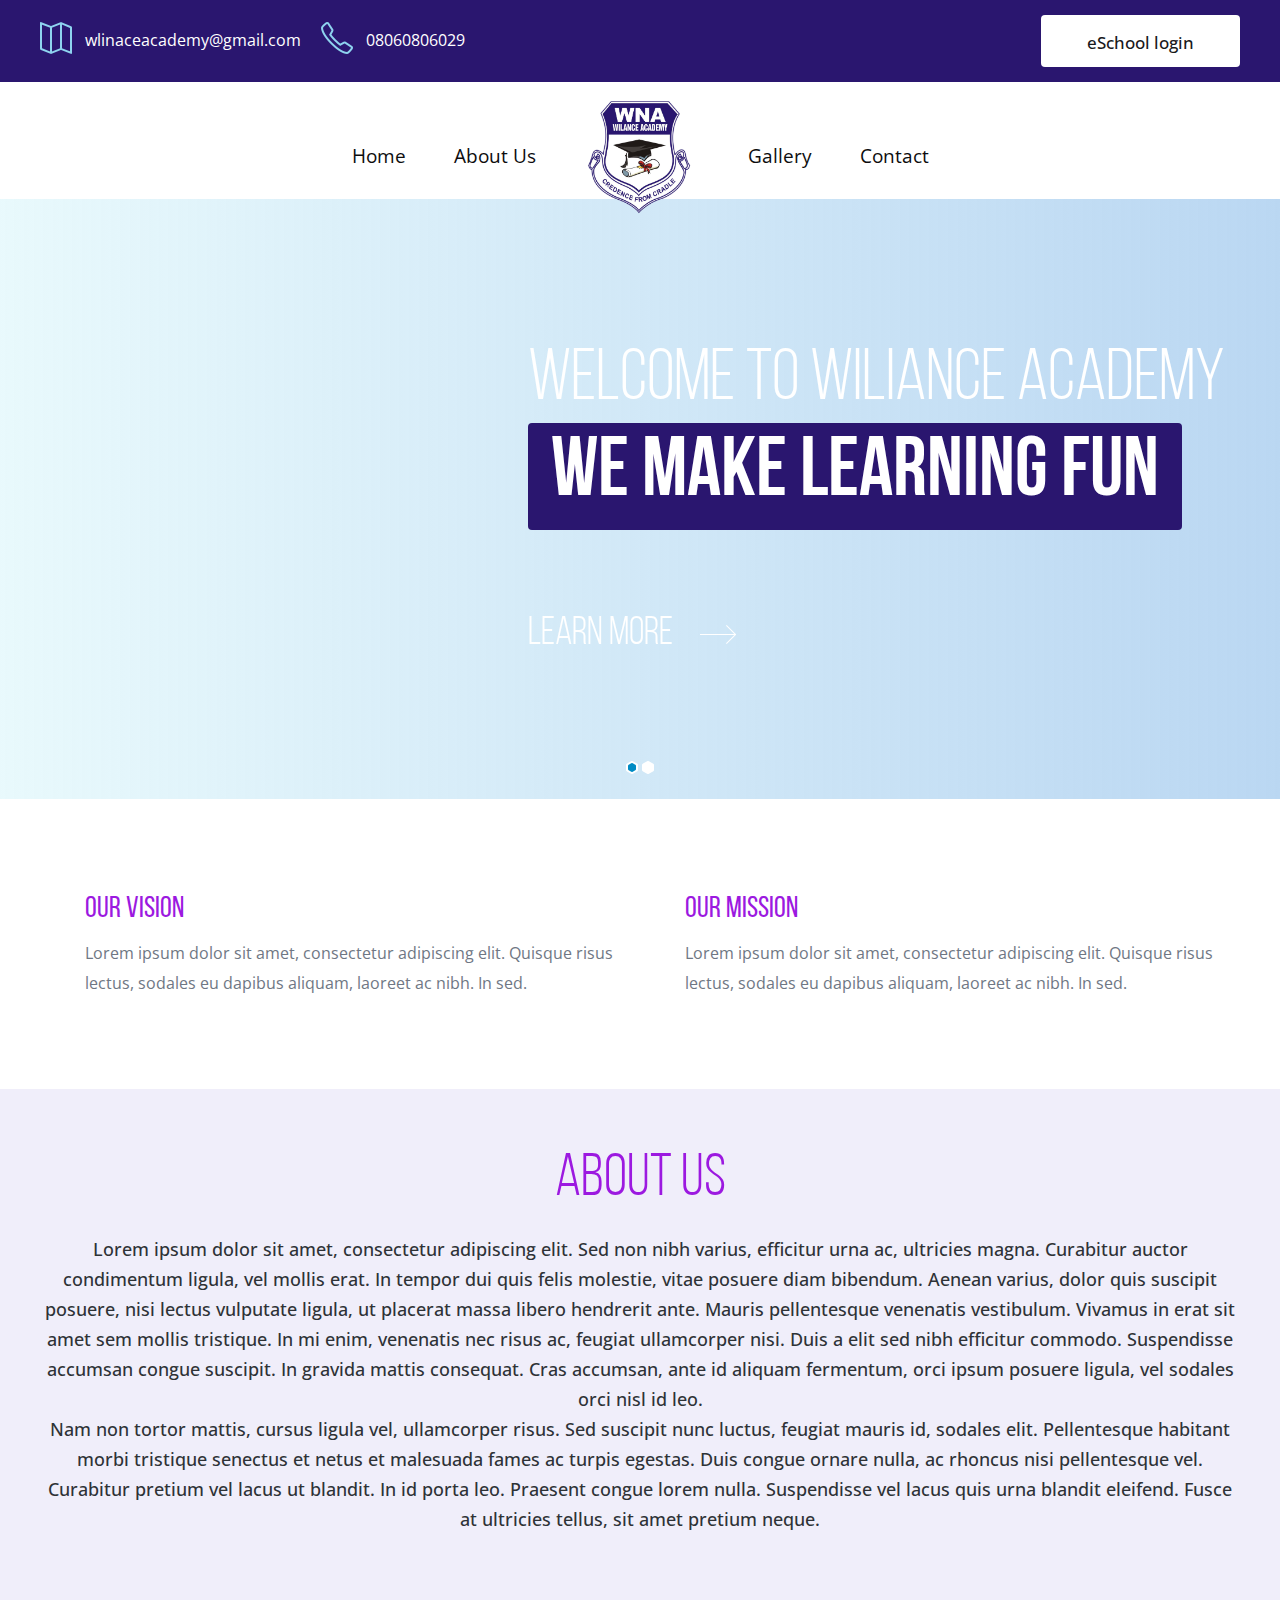
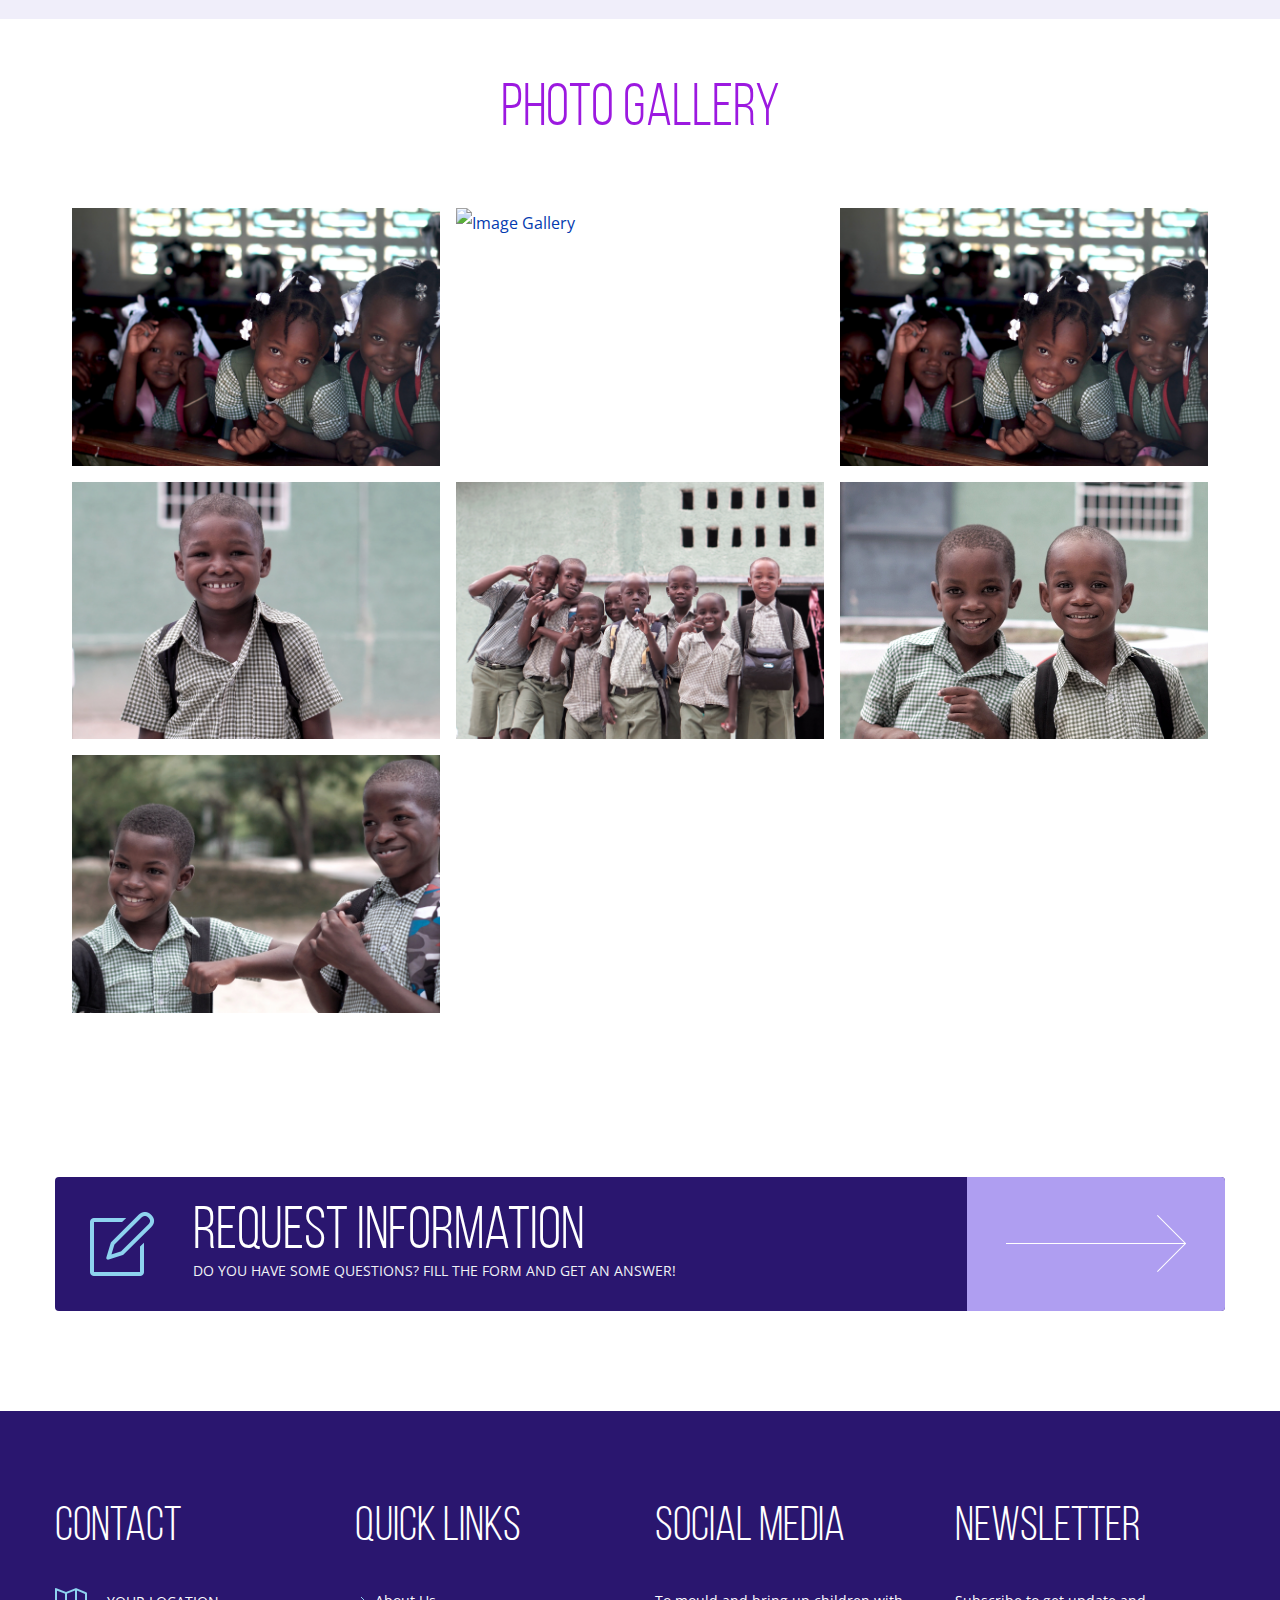
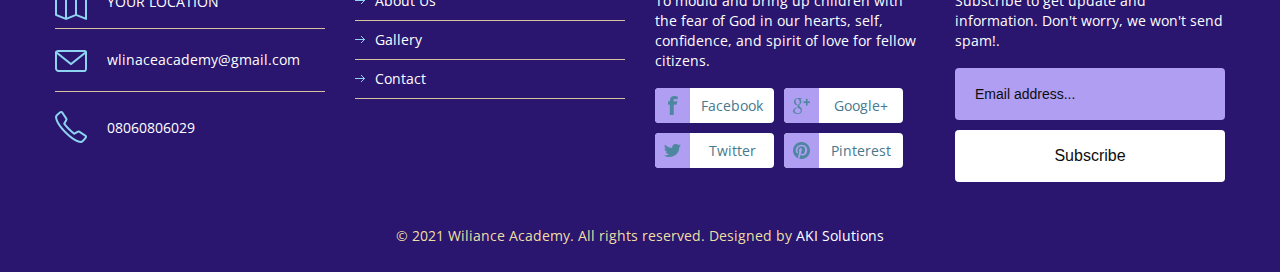
==== index.html @ 8c3a822e "first commit" ====
<!DOCTYPE html>
<!--[if IE 8]> <html class="ie8 oldie" lang="en"> <![endif]-->
<!--[if gt IE 8]><!-->
<html lang="en">
<!--<![endif]-->

<head>
	<meta charset="utf-8">
	<title>WILIANCE ACADEMY- Home</title>
	<meta name="viewport"
		content="width=device-width, initial-scale=1, maximum-scale=1, minimum-scale=1, user-scalable=no">
	<link rel="stylesheet" media="all" href="css/style.css">
	<link rel="shortcut icon" href="./favicon_io/favicon.ico" type="image/x-icon" />
	<link rel="apple-touch-icon" href="./favicon_io/apple-touch-icon.png" />
	<link rel="apple-touch-icon" sizes="57x57" href="./favicon_io/apple-touch-icon-57x57.png" />
	<link rel="apple-touch-icon" sizes="72x72" href="./favicon_io/apple-touch-icon-72x72.png" />
	<link rel="apple-touch-icon" sizes="76x76" href="./favicon_io/apple-touch-icon-76x76.png" />
	<link rel="apple-touch-icon" sizes="114x114" href="./favicon_io/apple-touch-icon-114x114.png" />
	<link rel="apple-touch-icon" sizes="120x120" href="./favicon_io/apple-touch-icon-120x120.png" />
	<link rel="apple-touch-icon" sizes="144x144" href="./favicon_io/apple-touch-icon-144x144.png" />
	<link rel="apple-touch-icon" sizes="152x152" href="./favicon_io/apple-touch-icon-152x152.png" />
	<link rel="apple-touch-icon" sizes="180x180" href="./favicon_io/apple-touch-icon-180x180.png" />
	<link rel="stylesheet" href="https://cdnjs.cloudflare.com/ajax/libs/lightbox2/2.8.2/css/lightbox.min.css">
</head>

<body>
	<main class="header-box">
		<div class="container row-box">
			<div class="row">
				<ul>
					<li class="mail"><a href="mailto:wlinaceacademy@gmail.com">wlinaceacademy@gmail.com</a></li>
					<li class="phone last"><a href="#">08060806029</a></li>
				</ul>
			</div>
			<div class="row">
				<ul>
					<li class="btn"><a href="https://www.eschool-ng.com/login.php">eSchool login</a></li>
				</ul>
			</div>
		</div>
	</main>
	<header id="header">
		<div class="container">
			<a href="index.html" id="logo" title="Wiliance Academy"></a>
			<div class="menu-trigger"></div>
			<nav id="menu">
				<ul>
					<li><a href="index.html">Home</a></li>
					<li><a href="#about">About Us</a></li>
				</ul>
				<ul>
					<li><a href="#gallery">Gallery</a></li>
					<li><a href="#fancy" class="get-contact">Contact</a></li>
				</ul>
			</nav>
			<!-- / navigation -->
		</div>
		<!-- / container -->

	</header>
	<!-- / header -->

	<div class="slider">

		<ul class="bxslider">
			<li>
              <div class="overlay"></div>
				<div class="container">
					<div class="info">
						<h2>Welcome to Wiliance Academy <br/><span>We make learning fun</span></h2>
						<a href="#about">Learn More</a>
					</div>
				</div>
				<!-- / content -->
			</li>
			<li>
				<div class="overlay"></div>
				<div class="container">
					<div class="info">
						<h2>Wiliance Academy <br><span>We make learning fun</span></h2>
						<a href="#about">Learn More</a>
					</div>
				</div>
				<!-- / content -->
			</li>
		</ul>
		<div class="bg-bottom"></div>
	</div>

	<section class="posts">
		<div class="container">
			<article>
				<div class="pic"><img width="121" src="images/2.png" alt=""></div>
				<div class="info">
					<h3>OUR VISION</h3>
					<p>
						Lorem ipsum dolor sit amet, consectetur adipiscing elit. 
						Quisque risus lectus, sodales eu dapibus aliquam, laoreet ac nibh. In sed.
					</p>
			</article>
			<article>
				<div class="pic"><img width="121" src="images/3.png" alt=""></div>
				<div class="info">
					<h3>OUR MISSION</h3>
					<p>
						Lorem ipsum dolor sit amet, consectetur adipiscing elit. Quisque risus lectus, 
						sodales eu dapibus aliquam, laoreet ac nibh. In sed.
					</p>
				</div>
			</article>
		</div>
		<!-- / container -->
	</section>

	<section class="news" id="about">
		<div class="container">
			<h2 style="color: #9C19E0">About Us</h2>
			<div class="about-text">
				<p>
					Lorem ipsum dolor sit amet, consectetur adipiscing elit. Sed non nibh varius, 
					efficitur urna ac, ultricies magna. Curabitur auctor condimentum ligula, vel mollis erat. 
					In tempor dui quis felis molestie, vitae posuere diam bibendum. Aenean varius, dolor quis 
					suscipit posuere, nisi lectus vulputate ligula, ut placerat massa libero hendrerit ante. 
					Mauris pellentesque venenatis vestibulum. Vivamus in erat sit amet sem mollis tristique. 
					In mi enim, venenatis nec risus ac, feugiat ullamcorper nisi. Duis a elit sed nibh 
					efficitur commodo. Suspendisse accumsan congue suscipit. In gravida mattis consequat. 
					Cras accumsan, ante id aliquam fermentum, orci ipsum posuere ligula, vel sodales orci 
					nisl id leo.
				</p>

					<p> Nam non tortor mattis, cursus ligula vel, ullamcorper risus. Sed suscipit nunc luctus, 
						feugiat mauris id, sodales elit. Pellentesque habitant morbi tristique senectus et netus 
						et malesuada fames ac turpis egestas. Duis congue ornare nulla, ac rhoncus nisi 
						pellentesque vel. Curabitur pretium vel lacus ut blandit. In id porta leo. 
						Praesent congue lorem nulla. Suspendisse vel lacus quis urna blandit eleifend. 
						Fusce at ultricies tellus, sit amet pretium neque.
					</p>

			</div>
		</div>
		<!-- / container -->
	</section>

	<section class="events" id="gallery">
		<div class="container">
			<h2 style="color: #9C19E0">Photo Gallery</h2>
			<main class="mainbar">
				<main class="mainbar">
					<div class="containerbar">
						<div class="card">
							<div class="card-images">
								<a href="./images/1.jpg" data-lightbox="photos">
									<img src="./images/1.jpg" alt="Image Gallery">
								</a>
							</div>
						</div>
						<div class="card">
							<div class="card-images">
								<a href="./images/2.jpg" data-lightbox="photos">
									<img src="./images/2.jpg" alt="Image Gallery">
								</a>
							</div>
						</div>
						<div class="card">
							<div class="card-images">
								<a href="./images/3.jpg" data-lightbox="photos">
									<img src="./images/3.jpg" alt="Image Gallery">
								</a>
							</div>
						</div>
						<div class="card">
							<div class="card-images">
								<a href="./images/4.jpg" data-lightbox="photos">
									<img src="./images/4.jpg" alt="Image Gallery">
								</a>
							</div>
						</div>
						<div class="card">
							<div class="card-images">
								<a href="./images/5.jpg" data-lightbox="photos">
									<img src="./images/5.jpg" alt="Image Gallery">
								</a>
							</div>
						</div>
						<div class="card">
							<div class="card-images">
								<a href="./images/6.jpg" data-lightbox="photos">
									<img src="./images/6.jpg" alt="Image Gallery">
								</a>
							</div>
						</div>
						<div class="card">
							<div class="card-images">
								<a href="./images/7.jpg" data-lightbox="photos">
									<img src="./images/7.jpg" alt="Image Gallery">
								</a>
							</div>
						</div>
					</div>
				</main>
			</main>
		</div>
		<!-- / container -->
	</section>
	<div class="container">
		<a href="#fancy" class="info-request">
			<span class="holder">
				<span class="title">Request information</span>
				<span class="text">Do you have some questions? Fill the form and get an answer!</span>
			</span>
			<span class="arrow"></span>
		</a>
	</div>

	<footer id="footer">
		<div class="container">
			<section>
				<article class="col-1">
					<h3>Contact</h3>
					<ul>
						<li class="address"><a href="#"> 
							YOUR LOCATION</a></li>
						<li class="mail"><a href="mailto:wlinaceacademy@gmail.com">wlinaceacademy@gmail.com</a></li>
						<li class="phone last"><a href="#">
							08060806029
							</a></li>
					</ul>
				</article>
				<article class="col-2">
					<h3>Quick links</h3>
					<ul>
						<li><a href="#about">About Us</a></li>
						<li><a href="#gallery">Gallery</a></li>
						<li><a href="#fancy" class="get-contact">Contact</a></li>
					</ul>
				</article>
				<article class="col-3">
					<h3>Social media</h3>
					<p>To mould and bring up children with the fear of God 
						in our hearts, self, confidence, and spirit of love for fellow citizens.</p>
					<ul>
						<li class="facebook"><a href="#">Facebook</a></li>
						<li class="google-plus"><a href="#">Google+</a></li>
						<li class="twitter"><a href="#">Twitter</a></li>
						<li class="pinterest"><a href="#">Pinterest</a></li>
					</ul>
				</article>
				<article class="col-4">
					<h3>Newsletter</h3>
					<p>Subscribe to get update and information. Don't worry, we won't send spam!.</p>
					<form action="#">
						<input placeholder="Email address..." type="text">
						<button type="submit">Subscribe</button>
					</form>
					<ul>
						<li><a href="#"></a></li>
					</ul>
				</article>
			</section>
			<p class="copy">© 2021 Wiliance Academy. All rights reserved. Designed by <a href="http://akisolutions.com.ng"
					target="_blank">AKI Solutions</a></p>
		</div>
		<!-- / container -->
	</footer>
	<!-- / footer -->

	<div id="fancy" style="width: 500px;">
		<h2>Request information</h2>
		<div style="display: flex; justify-content: space-between;">
			<article style="padding-right: 4rem;">
				<span class="text">
					School Email
				</span>
				<ul>
					<li class="mail"><a href="mailto:wlinaceacademy@gmail.com">wlinaceacademy@gmail.com</a></li>
				</ul>
			</article>
			<article class="col-4">
				<span class="text">
					Admin Number
				</span>
				<ul>
					<li class="phone last"><a href="#">
						08060806029
						</a></li>
				</ul>
			</article>
		</div>
	</div>

	<script src="http://code.jquery.com/jquery-1.11.1.min.js"></script>
	<script>window.jQuery || document.write("<script src='js/jquery-1.11.1.min.js'>\x3C/script>")</script>
	<script src="js/plugins.js"></script>
	<script src="js/main.js"></script>
	<script src="https://cdnjs.cloudflare.com/ajax/libs/lightbox2/2.8.2/js/lightbox.min.js"></script>
</body>

</html>
---- css/style.css ----
@import url('https://fonts.googleapis.com/css2?family=Merriweather:wght@300;400;700;900&family=Open+Sans:ital,wght@0,300;0,400;0,500;0,600;0,700;0,800;1,600&family=Poppins:ital,wght@0,200;0,300;0,400;0,500;0,600;0,700;0,800;1,300&family=Spartan:wght@500;600;700;800;900&display=swap');

html, body, div, span, applet, object, iframe,
h1, h2, h3, h4, h5, h6, p, blockquote, pre,
a, abbr, acronym, address, big, cite, code,
del, dfn, em, img, ins, kbd, q, s, samp,
small, strike, strong, sub, sup, tt, var,
b, u, i, center,
dl, dt, dd, ol, ul, li,
fieldset, form, label, legend,
table, caption, tbody, tfoot, thead, tr, th, td,
article, aside, canvas, details, figcaption, figure, 
footer, header, hgroup, menu, nav, section, summary,
time, mark, audio, video {
	margin: 0;
	padding: 0;
	border: 0;
	font-size: 100%;
	font: inherit;
	vertical-align: baseline;
}

*, *:before, *:after {
	-moz-box-sizing: border-box;
	-webkit-box-sizing: border-box;
	box-sizing: border-box;
}

article, aside, details, figcaption, figure, 
footer, header, hgroup, menu, nav, section {
	display: block;
}

img {
	vertical-align: middle;
}

ol, ul {
	list-style: none;
}

blockquote, q {
	quotes: none;
}

blockquote:before, blockquote:after,
q:before, q:after {
	content: '';
	content: none;
}

table {
	border-collapse: collapse;
	border-spacing: 0;
}

a[href], label[for], select, 
input[type=checkbox], input[type=radio] {
	cursor: pointer;
}

button, input[type=button], input[type=image], 
input[type=reset], input[type=submit] {
	padding: 0;
	overflow: visible;
	cursor: pointer;
}

button::-moz-focus-inner, 
input[type=button]::-moz-focus-inner, 
input[type=image]::-moz-focus-inner, 
input[type=reset]::-moz-focus-inner, 
input[type=submit]::-moz-focus-inner {
	border: 0;
}

.hide {
	position: absolute !important;
	left: -9999em !important;
}

.clearfix:after {
	content: "";
	display: block;
	clear: both;
}

h1, h2, h3, h4, h5, h6 {
	font-weight: normal;
}

strong {
	font-weight: bold;
}

em {
	font-style: italic;
}

del {
	text-decoration: line-through;
}

th, td {
	vertical-align: top;
}

th {
	font-weight: normal;
	text-align: left;
}

address, cite, dfn {
	font-style: normal;
}

abbr, acronym {
	border-bottom: 1px dotted #999;
	cursor: help;
}

sub, 
sup {
	position: relative;
	font-size: 75%;
	line-height: 0;
}

sup {
	top: -0.5em;
}

sub {
	bottom: -0.25em;
}

textarea {
	 overflow: auto;
}


/* Normalized Styles
------------------------------------------------------------------------------*/

body {
	font: 16px/30px 'Open Sans', Arial, Helvetica, sans-serif;
	color: #6f7784;
	background: #fff;
}

input, textarea, select, button {
	outline: none;
	font-family: Arial, Helvetica, sans-serif;
}

a, a:visited, a:focus, a:active {
	text-decoration: none;
	color: #033aaf;
}

a:hover {
	text-decoration: underline;
}


/* Container
------------------------------------------------------------------------------*/

.container {
	position: relative;
	width: 1200px;
	margin: 0 auto;
}

/* Header
------------------------------------------------------------------------------*/

#header {
	padding: 8px 0 20px 0;
	z-index: 99;
	position: relative;
}

#logo {
	width: 121px;
	height: 134px;
	display: block;
	cursor: pointer;
	margin: 0 auto -82px;
	text-indent: -9999em;
	border-radius: 50%;
	/* background-position: center; */
	background: url(../images/logo.png) no-repeat;
	background-size: contain;
	position: relative;
	z-index: 3;
}


/* Navigation
------------------------------------------------------------------------------*/

#menu {
	text-align: center;
}

#menu ul {
	padding: 0 80px;
	display: inline-block;
}

#menu li {
	float: left;
	padding: 0 24px;
}

#menu a {
	font-size: 19px;
	line-height: 28px;
	color: #0d0d0e;
	display: block;
}

#menu a:hover,
#menu .current a {
	color: #2A166F;
	text-decoration: none;
}

.about-text {
	text-align: center;
    color: rgb(46, 50, 54);
	font-size: large;
	font-weight: 500;
	padding: 20px 0px 15px 0px;
}
.about-text-1 {
   padding-bottom: 5rem;
    color: rgb(8, 8, 8);
}
/* main-content
------------------------------------------------------------------------------*/

.content {
	overflow: hidden;
	padding-bottom: 10px;
}

.main-content {
	float: left;
	width: 58.333%;
	padding: 0 15px;
}

.divider {
	background: #033aaf  url(../images/bg_white_arrow.png) no-repeat 50% 0;
	height: 80px;
	position: relative;
	margin-top: 3px;
	margin-bottom: 37px;
}

.divider:after {
	background: url(../images/bg_white.png) no-repeat 50% 0;
	height: 30px;
	position: absolute;
	content: "";
	left: 0;
	right: 0;
	bottom: 0;
}

.posts-con article {
	border-bottom: 1px solid #d8dbe1;
	padding-bottom: 40px;
	margin-bottom: 41px;
}

.slider-con {
	padding: 9px 0 77px 0;
	margin-right: -20px;
}

.slider-con .slide li {
	padding: 0 19px 19px 0;
	float: left;
}

.slider-con .slide li img{
	border-radius: 6px;
}

.slider-con .bx-pager {
	text-align: center;
	padding-top: 18px;
	padding-right: 20px;
}

.slider-con .bx-pager-item {
	display: inline-block;
	padding: 0 2px;
}

.slider-con .bx-pager-item a {
	width: 16px;
	text-indent: -999em;
	height: 17px;
	display: block;
	background: url(../images/bg_slider_nav_2.png) no-repeat;
}

.slider-con .bx-pager-item a.active,
.slider-con .bx-pager-item a:hover {
	background-position: -16px 0;
}

.slider-con .bx-controls-direction {
	display: none;
}

.posts-con article.last {
	border-bottom: none;
}

.posts-con .current-date {
	margin-top: 9px;
}

.posts-con h3 {
	font-weight: bold;
	font-size: 16px;
	line-height: 22px;
	padding-top: 4px;
	padding-bottom: 22px;
}

.posts-con .info {
	overflow: hidden;
}

.posts-con .info-line {
	font-size: 16px;
	line-height: 20px;
	padding-bottom: 20px;
}

.posts-con .info-line .time {
	padding: 0 20px 0 25px;
	background: url(../images/ico_time.png) no-repeat 0 3px;
	display: inline-block;
}

.posts-con .info-line .place {
	padding: 0 20px 0 25px;
	background: url(../images/ico_place.png) no-repeat 0 3px;
	display: inline-block;
}

h1.single{
	margin: 0 15px 0 15px;
}

/* sidebar
------------------------------------------------------------------------------*/

#sidebar {
	width: 33.3%;
	float: right;
	padding: 0 15px;
}

#sidebar h2 {
	text-align: left;
	padding-bottom: 27px;
}

#sidebar .widget {
	padding-bottom: 85px;
}

#sidebar .sidemenu {
	padding-top: 9px;
}

#sidebar .sidemenu a {
	border: 1px solid #d7dbe1;
	border-radius: 4px;
	display: block;
	margin-bottom: 8px;
	height: 45px;
	line-height: 43px;
	padding: 0 0 0 15px;
	font-family: 'BebasNeue';
	color: #7e8798;
	font-size: 24px;
	position: relative;
}

.mac #sidebar .sidemenu a {
	padding: 3px 0 0 15px;
}

#sidebar .sidemenu a:hover:after,
#sidebar .sidemenu .current a:after {
	position: absolute;
	content: "";
	left: -8px;
	top: 15px;
	width: 0;
	height: 0;
	border-style: solid;
	border-width: 7.5px 7px 7.5px 0;
	border-color: transparent #008cc4 transparent transparent;
}

#sidebar .sidemenu .current a,
#sidebar .sidemenu a:hover {
	border: 1px solid #033aaf;
	color: #fff;
	background: #033aaf;
	text-decoration: none;
}

#sidebar .sidemenu .current a .nr,
#sidebar .sidemenu a:hover .nr {
	background: #2c4167;
}

#sidebar .sidemenu a .nr {
	height: 27px;
	width: 47px;
	display: block;
	border-radius: 3px;
	float: right;
	background: #e7e8ec;
	line-height: 27px;
	font-size: 15px;
	margin: 8px;
	font-family: Arial, Helvetica, sans-serif;
	text-align: center;
}

.mac #sidebar .sidemenu a .nr {
	margin: 5px 8px 8px 8px;
}

#sidebar .calendar .head {
	overflow: hidden;
	height: 45px;
	line-height: 43px;
	border-radius: 4px;
	border: 1px solid #d8dbe1;
	text-align: center;
	font-size: 24px;
	font-family: 'BebasNeue';
	padding: 0 15px;
	margin-bottom: 7px;
}

#sidebar .calendar .head .next,
#sidebar .calendar .head .prev {
	background: url(../images/bg_arrow_nav.png) no-repeat;
	height: 17px;
	width: 26px;
	display: block;
	float: left;
	margin: 13px 0 -30px 0;
}

#sidebar .calendar .head .next {
	float: right;
	background-position: -26px 0;
}

.mac #sidebar .calendar .head h4{
	padding-top: 4px;
}

#sidebar .calendar .table {
	margin: 0 -3px;
}

#sidebar .calendar table {
	width: 100%;
}


#sidebar .calendar th {
	font-family: 'BebasNeue';
	font-size: 18px;
	line-height: 24px;
	color: #a8adb7;
	text-align: center;
	padding-bottom: 3px;
}

#sidebar .calendar td {
	font-family: 'BebasNeue';
	font-size: 24px;
	line-height: 46px;
	color: #7e8798;
	font-weight: bold;
	text-align: center;
}

#sidebar .calendar td.disable {
	color: #c5c9d1;
}

#sidebar .calendar td.archival>div {
	background: #e6e8ec;
	border-color: #e6e8ec;
	border: 1px solid #e6e8ec;
}

#sidebar .calendar td.upcoming>div {
	background: #033aaf;
	color: #fff;
	border: 1px solid #033aaf;
}

#sidebar .calendar td.upcoming>div.hover {
	background: #2c4167;
	border: 1px solid #2c4167;
}

#sidebar .calendar td>div {
	border-radius: 4px;
	border: 1px solid #d8dbe1;
	margin: 3px;
	display: block;
}

.mac #sidebar .calendar td>div {
	padding-top: 4px;
}

#sidebar .calendar .tooltip {
	position: relative;
	z-index: 2;
}

#sidebar .calendar .tooltip .holder {
	display: none;
	position: absolute;
	top: -72px;
	left: -382px;
	border-radius: 4px;
	background: #2b4167;
	text-align: left;
	font-size: 14px;
	line-height: 24px;
	color:#fff;
	font-family: Arial, Helvetica, sans-serif;
	width: 375px;
	padding: 14px 20px 13px 20px;
	font-weight: normal;
}

#sidebar .calendar .tooltip .holder:after {
	position: absolute;
	top: 91px;
	right: -4px;
	content: "";
	width: 0;
	height: 0;
	border-style: solid;
	border-width: 4px 0 4px 4px;
	border-color: transparent transparent transparent #2c4167;
}

#sidebar .calendar .tooltip h4 {
	font-weight: bold;
	padding-bottom: 10px;
}

#sidebar .calendar .tooltip .info-line {
	color: #899ec4;
	padding-bottom: 9px;
}

#sidebar .calendar .tooltip .time {
	padding: 0 29px 0 23px;
	background: url(../images/ico_time_2.png) no-repeat 0 3px;
	display: inline-block;
}

#sidebar .calendar .tooltip .place {
	padding: 0 20px 0 22px;
	background: url(../images/ico_place_2.png) no-repeat 0 3px;
	display: inline-block;
}

#sidebar .calendar .note {
	padding: 37px 0 0 0;
}

#sidebar .calendar .note p {
	position: relative;
	padding-left: 34px;
	padding-right: 44px;
	float: left;
}

#sidebar .calendar .note p:after {
	position: absolute;
	background: #033aaf;
	content: "";
	height: 22px;
	width: 22px;
	display: block;
	border: 4px solid #fff;
	box-shadow: 0 0 0 1px #d8dbe1;
	top: 5px;
	left: 1px;
	border-radius: 4px;
}

#sidebar .calendar .note .archival-note:after {
	background: #ced0d5;
}

#sidebar .list ul {
	margin-right: -25px;
}

#sidebar .list li {
	float: left;
	padding: 0 19px 19px 0;
}

#sidebar .list li img {
	border-radius: 6px;
}

#sidebar .list .btn {
	padding: 0 26px;
}

#sidebar .btn-holder {
	padding-top: 4px;
}

/* slider
------------------------------------------------------------------------------*/
.overlay {
	position: absolute; 
	bottom: 0;
	top: 0%;
	background: rgb(233, 210, 133);
	background: linear-gradient(to left, #94c1eba4, rgba(69, 207, 231, 0.123)); /* Black see-through */
	width: 100%;
	transition: .5s ease;
	opacity:2;
  }
.slider {
	height: 600px;
	position: relative;
	overflow: hidden;
	margin-bottom: 94px;
}

.slider .bxslider li {
	background: url(../images/2.jpg) no-repeat 50% 50%;
	background-size: cover;
	height: 600px;
	position: relative;
}

.slider .info {
	float: right;
	padding: 140px 15px 0 0;
	z-index: 777;
}

.slider .info h2 {
	color: #fff;
	font-family: 'BebasNeue';
	font-weight: 300;
	font-size: 72px;
	line-height: 84px;
	padding-bottom: 80px;
	text-align: left;
	z-index: 777;
}

.slider .info h2 span {
	color: #fff;
	font-family: 'BebasNeue';
	font-weight: 700;
	font-size: 84px;
	line-height: 101px;
	border-radius: 4px;
	background:#2A166F;
	padding: 1px 23px 5px 23px;
	display: inline-block;
}

.mac .slider .info h2 span {
	line-height: 81px;
	padding-top: 20px;
}

.slider .info a {
	color: #fff;
	font-family: 'BebasNeue';
	font-size: 40px;
	line-height: 48px;
	font-weight: 300;
	padding-right: 63px;
	background: url(../images/bg_arrow.png) no-repeat 100% 50%;
}

.slider:after {
	position: absolute;
	background: url(../images/bg_white_arrow.png) no-repeat;
	height: 30px;
	width: 117px;
	top: 0;
	left: 50%;
	margin: 0 0 0 -80px;
	content: "";
}

.slider .bg-bottom {
	position: absolute;
	background: url(../images/bg_white.png) no-repeat;
	height: 30px;
	width: 1920px;
	bottom: 0;
	left: 50%;
	margin: 0 0 0 -960px;
	content: "";
}

.slider .bx-controls-direction {
	display: none;
}

.slider .bx-pager {
	position: absolute;
	bottom: 8px;
	left: 0;
	right: 0;
	text-align: center;
	z-index: 999;
}

.slider .bx-pager-item {
	display: inline-block;
	padding: 0 2px;
}

.slider .bx-pager-item a {
	display: block;
	background: url(../images/bg_slider_nav.png) no-repeat;
	height: 13px;
	width: 12px;
	text-indent: -999em;
}

.slider .bx-pager-item a.active,
.slider .bx-pager-item a:hover {
	background-position: -12px 0;
}

/* posts
------------------------------------------------------------------------------*/

.posts {
	overflow: hidden;
	padding-bottom: 91px;
}

.posts article {
	width: 50%;
	float: left;
	padding: 0 15px;
}

.posts .pic {
	float: left;
	margin-right: 30px;
	margin-top: 6px;
}

.posts .info {
	overflow: hidden;
	padding-right: 10px;
}

.posts .info h3 {
	overflow: hidden;
	color: #9C19E0;
	font-family: 'BebasNeue';
	font-size: 30px;
	line-height: 34px;
	padding-bottom: 11px;
}

/* news
------------------------------------------------------------------------------*/

.news {
	overflow: hidden;
	background: #d1c9ee52;
	padding: 57px 0 70px 0;
}
.header-box {
	overflow: hidden;
	background: #2A166F;
	padding: 15px 0 15px 0;	
	color: #fff;
}
.header-box .row-box {
	display: flex;
	flex-wrap: wrap;
	justify-content: space-between;
}
.header-box ul {
	display: flex;
    flex-wrap: wrap;
    justify-content: center;
}
.header-box ul li a {
	padding-left: 45px;
	padding-right: 20px;
	display: block;
	color: #fff;
	position: relative;
	text-decoration: none;
}
.header-box .mail,
.header-box .phone {
	padding-top: 10px;
}
.header-box ul .mail a:after {
	background:  url(../images/ico_contacts.png) no-repeat;
	width: 32px;
	height: 32px;
	position: absolute;
	top: -3px;
	left: 0;
	content: "";
}
.header-box ul .phone a:after {
	background: url(../images/ico_contacts.png) no-repeat 0 -54px;
	width: 32px;
	height: 32px;
	position: absolute;
	top: -3px;
	left: 0;
	content: "";
}
.header-box .btn a {
	color: #19191b;
	font-weight: 500;
	font-size: 17px;
	padding: 5px 25px;
}
.header-box .btn a:hover {
	color: #033aaf;
}
.header-box .btn {
	background: #fff;
    height: 52px;
    width: 100%;
    border: none;
    font-size: 16px;
}

h1,
h2 {
	color: #033aaf ;
	font-size: 60px;
	font-family: 'BebasNeue';
	line-height: 68px;
	font-weight: 300;
	text-align: center;
}

h1 {
	text-align: left;
	padding-bottom: 18px;
}

.news h2 {
	color: #fff;
}

.news article {
	width: 50%;
	float: left;
	padding: 0 15px;
}

.news .pic {
	float: left;
	margin-right: 25px;
	margin-top: 4px;
}

.news .pic img {
	border-radius: 5px;
}

.news .info {
	overflow: hidden;
	color: #fff;
	font-size: 14px;
	line-height: 20px;
}

.news .info h4 {
	color: #8ed3ef;
	font-size: 14px;
	line-height: 20px;
	font-weight: bold;
}

.news .info .date {
	color: #899ec4;
	font-size: 12px;
	line-height: 20px;
	padding-bottom: 10px;
}

.news .info p {
	padding-bottom: 11px;
}

.news .more {
	padding-right: 23px;
	background: url(../images/bg_arrow_blue.png) no-repeat 100% 50%;
	color: #8ed3ef;
}

.more {
	padding-right: 23px;
	background: url(../images/bg_arrow_blue_dark.png) no-repeat 100% 50%;
	color: #033aaf;
}

.btn-holder {
	text-align: center;
	clear: both;
}

a.btn,
.btn {
	color: #40454e;
	border-radius: 4px;
	background: #fff;
	font-size: 16px;
	height: 46px;
	line-height: 46px;
	display: inline-block;
	padding: 0 21px;
	border: none;
}

a.btn.blue,
.btn.blue {
	background: #1e1a6cb7;
	color: #fff;
}

/* events
------------------------------------------------------------------------------*/

.events {
	padding: 57px 0 100px 0;
}

.events article {
	width: 25%;
	float: left;
	padding: 0 15px;
	font-size: 14px;
	line-height: 20px;
}

.current-date {
	width: 70px;
	float: left;
	border-radius: 4px;
	background-color: #008bc3;
	margin-right: 30px;
	margin-top: 4px;
	text-align: center;
	font-family: 'BebasNeue';
	color: #fff;
	font-size: 16px;
	padding: 3px;
	line-height: 20px;
}

.current-date .date {
	background-color: #fff;
	color: #033aaf;
	font-size: 40px;
	border-radius: 4px;
	line-height: 49px;
	margin-top: 3px;
	font-weight: bold;
}

.events .info {
	overflow: hidden;
}

.events .info p {
	padding-bottom: 13px;
	min-height: 153px;
}

/* info-request
------------------------------------------------------------------------------*/

.info-request {
	border-radius: 4px;
	background: #2A166F url(../images/ico_information.png) no-repeat 35px 35px;
	display: block;
	padding: 0 0 0 138px;
	margin: 0 15px 100px 15px;
	height: 134px;
	overflow: hidden;
}

.info-request:hover {
	text-decoration: none;
}

.info-request .holder {
	width: 70%;
	display: block;
	float: left;
}

.info-request .arrow {
	width: 25%;
	display: block;
	float: right;
	height: 100%;
	background: #af9ef1 url(../images/bg_arrow_information.png) no-repeat 50% 50%;
}

.info-request .title {
	color: #fff;
	font-size: 60px;
	font-family: 'BebasNeue';
	line-height: 60px;
	padding: 26px 0 0 0;
	display: block;
	font-weight: 300;
}

.info-request .text {
	color: #f0f2f6;
	font-size: 14px;
	line-height: 20px;
	margin: -2px 0 0 0;
	display: block;
	text-transform: uppercase;
}

/* Content
------------------------------------------------------------------------------*/

#content {
	float: right;
	width: 760px;
}


/* Footer
------------------------------------------------------------------------------*/

#footer {
	clear: both;
	background: #2A166F url(../images/bg_white_arrow.png) no-repeat 50% 0;
	overflow: hidden;
	padding: 91px 0 0 0;
	font-size: 14px;
	color: #fff;
	line-height: 20px;
	cursor: pointer;
}

#footer article {
	float: left;
	width: 25%;
	padding: 0 15px;
}

#footer h3 {
	color: #fff;
	font-size: 48px;
	font-family: 'BebasNeue';
	line-height: 52px;
	display: block;
	padding-bottom: 37px;
	font-weight: 300;
}

#footer a {
	color: #fff;
}

#footer .col-1 li {
	border-bottom: 1px solid #f8e5a5d5;
	padding-top: 1px;
	padding-bottom: 16px;
	margin-bottom: 20px;
}

#footer .col-1 li a {
	padding-left: 52px;
	display: block;
	position: relative;
	text-decoration: none;
}

#footer .col-1 li a:after {
	background:  url(../images/ico_contacts.png) no-repeat;
	width: 32px;
	height: 32px;
	position: absolute;
	top: -4px;
	left: 0;
	content: "";
}

#footer .col-1 .mail {
	padding-bottom: 21px;
	margin-bottom: 25px;
}

#footer .col-1 .mail a:after {
	background:  url(../images/ico_contacts.png) no-repeat 0 -32px;
	height: 22px;
	top: 0px;
}

#footer .col-1 .phone a:after {
	background: url(../images/ico_contacts.png) no-repeat 0 -54px;
	height: 32px;
	top: -7px;
}

#footer .last {
	border: none !important;
}

#footer .col-2 li {
	border-bottom: 1px solid #f8e5a5d5;
	padding-bottom: 9px;
	margin-bottom: 9px;
}

#footer .col-2 li a {
	padding-left: 20px;
	background: url(../images/bg_arrow_blue.png) no-repeat 0 50%;
}

#footer .col-2 li.last{
	margin-bottom: 0;
}

#footer article p {
	padding-bottom: 17px;
}

#footer .col-3 li {
	padding: 0 10px 10px 0;
	float: left;
}

#footer .col-3 li a {
	background: #fff;
	display: block;
	width: 119px;
	height: 35px;
	line-height: 35px;
	color: #46788d;
	font-size: 14px;
	border-radius: 4px;
	padding-left: 35px;
	text-align: center;
	position: relative;
	overflow: hidden;
}

#footer .col-3 li a:after {
	background: #af9ef1 url(../images/ico_social.png) no-repeat 9px 8px;
	position: absolute;
	content: "";
	top: 0;
	left: 0;
	bottom: 0;
	width: 35px;
}

#footer .col-3 .google-plus a:after {
	background-position: -26px 8px;
}

#footer .col-3 .twitter a:after {
	background-position: 9px -27px;
}

#footer .col-3 .pinterest a:after {
	background-position: -26px -27px;
}

#footer input {
	border-radius: 4px;
	background-color: #af9ef1 ;
	height: 52px;
	padding: 16px 20px;
	width: 100%;
	color: #0d0d0e;
	border: none;
	font-size: 14px;
	margin-bottom: 10px;
}

#footer button {
	border-radius: 4px;
	background: #fff;
	height: 52px;
	line-height: 52px;
	padding: 0 20px;
	width: 100%;
	color: #0d0d0e;
	border: none;
	font-size: 16px;
	margin-bottom: 10px;
}

#footer input::-webkit-input-placeholder {
	color: #0d0d0e;
}
#footer input::-moz-placeholder {
	color: #0d0d0e;
}

#footer .copy {
	display: block;
	text-align: center;
	clear: both;
	color: #f8e5a5fa;
	padding: 34px 0 26px 0;
}


/*! fancyBox v2.1.3 fancyapps.com | fancyapps.com/fancybox/#license */
.fancybox-wrap,
.fancybox-skin,
.fancybox-outer,
.fancybox-inner,
.fancybox-image,
.fancybox-wrap iframe,
.fancybox-wrap object,
.fancybox-nav,
.fancybox-nav span,
.fancybox-tmp
{
	padding: 0;
	margin: 0;
	border: 0;
	outline: none;
	vertical-align: top;
}

.fancybox-wrap {
	position: absolute;
	top: 0;
	left: 0;
	z-index: 8020;
}

.fancybox-skin {
	position: relative;
	background: #fff;
	color: #000;
	text-shadow: none;
	border-radius: 4px;
}

.fancybox-opened {
	z-index: 8030;
}

.fancybox-outer, .fancybox-inner {
	position: relative;
}

.fancybox-inner {
	overflow: hidden;
}

.fancybox-type-iframe .fancybox-inner {
	-webkit-overflow-scrolling: touch;
}

.fancybox-error {
	color: #444;
	font: 14px/20px "Helvetica Neue",Helvetica,Arial,sans-serif;
	margin: 0;
	padding: 15px;
	white-space: nowrap;
}

.fancybox-image, .fancybox-iframe {
	display: block;
	width: 100%;
	height: 100%;
}

.fancybox-image {
	max-width: 100%;
	max-height: 100%;
}

.fancybox-close {
	position: absolute;
	top: -10px;
	right: -10px;
	width: 50px;
	height: 50px;
	cursor: pointer;
	z-index: 8040;
	background: url(../images/ico_close.png) no-repeat;
}

.fancybox-tmp {
	position: absolute;
	top: -99999px;
	left: -99999px;
	visibility: hidden;
	max-width: 99999px;
	max-height: 99999px;
	overflow: visible !important;
}

/* Overlay helper */

.fancybox-lock {
	overflow: hidden;
}

.fancybox-overlay {
	position: absolute;
	top: 0;
	left: 0;
	overflow: hidden;
	display: none;
	z-index: 8010;
	background: url(../images/bg_blue.png);
}

.fancybox-overlay-fixed {
	position: fixed;
	bottom: 0;
	right: 0;
}

.fancybox-lock .fancybox-overlay {
	overflow: auto;
	overflow-y: scroll;
}

#fancy {
	display: none;
	padding: 30px 30px;
}

#fancy h2 {
	font-size: 30px;
	line-height: 10px;
	padding-bottom: 33px;
}

#fancy .left {
	float: left;
	padding: 0 4px;
}

#fancy .right {
	float: right;
	padding: 0 4px;
}

#fancy fieldset {
	width: 370px;
	background: #e6e8ec url(../images/ico_form.png) no-repeat 21px 19px;
	border-radius: 4px;
	height: 52px;
	margin-bottom: 8px;
}

#fancy .name {
	background-position: 21px -33px;
}

#fancy .subject {
	background-position: 21px -85px;
}

#fancy .question {
	background-position: 21px -137px;
	height: 172px;
}

#fancy input {
	height: 52px;
	font-size: 14px;
	color: #7e8798;
	border: none;
	background: none;
	width: 100%;
	padding: 16px 10px 16px 60px;
}

#fancy textarea {
	height: 172px;
	font-size: 14px;
	color: #7e8798;
	border: none;
	background: none;
	width: 100%;
	padding: 18px 10px 18px 60px;
	resize: none;
}

#fancy textarea::-webkit-input-placeholder,
#fancy input::-webkit-input-placeholder {
	color:#7e8798;
}
#fancy textarea::-moz-placeholder,
#fancy input::-moz-placeholder {
	color:#7e8798;
}

#fancy .btn-holder {
	padding-top: 32px;
}

#fancy .btn {
	width: 230px;
	height: 52px;
	line-height: 52px;
}

.crf-s {
	outline: none;
	line-height: 20px;
	margin: 0 0 8px 0;
	position: relative;
	cursor: pointer;
	height: 52px;
	font-size: 14px;
	color: #7e8798;
	border: none;
	background: none;
	width: 100%;
	display: block;
	padding: 16px 10px 16px 60px;
}

.crf-s:after {
	position: absolute;
	display: block;
	content: "";
	top: 0;
	right: 0;
	bottom: 0;
	width: 52px;
	border-left: 1px solid #d0d2d5;
	background: url(../images/bg_arrow_select.png) no-repeat 19px 23px;
}

.crf-sm li {
	cursor: pointer;
}

.crf-sm {
	position: absolute;
	border: 1px solid #cccccc;
	display: none;
	overflow: auto;
	max-height: 300px;
	z-index: 9999;
	border: 1px solid #cbcbcb;
	background: #e6e8ec;
	-moz-box-sizing: border-box;
	-webkit-box-sizing: border-box;
	box-sizing: border-box;
	color: #555555;
	font-size: 14px;
	padding: 5px 20px;
	line-height: 24px;
}


/* Fonts
------------------------------------------------------------------------------*/ 

@font-face {
	font-family: 'BebasNeue';
    src: url('../fonts/BebasNeueBold.eot');
    src: url('../fonts/BebasNeueBold.eot?#iefix') format('embedded-opentype'),
         url('../fonts/BebasNeueBold.woff') format('woff'),
         url('../fonts/BebasNeueBold.ttf') format('truetype'),
         url('../fonts/BebasNeueBold.svg#BebasNeueBold') format('svg');
    font-weight: 700;
    font-style: normal;
}

@font-face {
	font-family: 'BebasNeue';
    src: url('../fonts/BebasNeueRegular.eot');
    src: url('../fonts/BebasNeueRegular.eot?#iefix') format('embedded-opentype'),
         url('../fonts/BebasNeueRegular.woff') format('woff'),
         url('../fonts/BebasNeueRegular.ttf') format('truetype'),
         url('../fonts/BebasNeueRegular.svg#BebasNeueRegular') format('svg');
    font-weight: 500;
    font-style: normal;
}

@font-face {
	font-family: 'BebasNeue';
    src: url('../fonts/BebasNeueBook.eot');
    src: url('../fonts/BebasNeueBook.eot?#iefix') format('embedded-opentype'),
         url('../fonts/BebasNeueBook.woff') format('woff'),
         url('../fonts/BebasNeueBook.ttf') format('truetype'),
         url('../fonts/BebasNeueBook.svg#BebasNeueBook') format('svg');
    font-weight: 300;
    font-style: normal;
}

/* Media
------------------------------------------------------------------------------*/ 

@media screen and (max-width: 1220px) {

	.container {
		width: 100%;
	}

	#header {
		overflow: hidden;
		padding-bottom: 60px;
		margin-bottom: -40px;
	}
	
	#menu {
		margin: 0 -80px;
	}
	
	#menu li {
		padding: 0 10px;
	}
	
	.slider {
		height: 400px;
		margin-bottom: 50px;
	}
	
	.slider .bxslider li {
		height: 400px;
	}
	
	.slider .info {
		float: right;
		padding: 50px 15px 0 0;
	}
	
	.slider .info h2 {
		font-size: 60px;
		line-height: 70px;
		padding-bottom: 50px;
	}
	
	.slider .info h2 span {
		font-size: 70px;
		line-height: 80px;
		display: inline-block;
	}

	.mac .slider .info h2 span {
		line-height: 61px;
	}
	
	.slider .info a {
		font-size: 36px;
		line-height: 40px;
	}
	
	.posts {
		padding-bottom: 50px;
	}
	
	.posts article {
		padding: 0 15px;
	}
	
	.posts .pic {
		margin-right: 15px;
		width: 90px;
	}
	
	.posts .pic img {
		width: 100%;
	}
	
	.posts .info {
		padding-right: 0;
		font-size: 16px;
		line-height: 22px;
	}
	
	.posts .info h3 {
		font-size: 26px;
		line-height: 30px;
		padding-bottom: 7px;
	}
	
	.news {
		padding: 40px 0 50px 0;
	}
	
	h1,
	h2 {
		font-size: 50px;
		line-height: 60px;
		padding-bottom: 40px;
	}
	
	.news article {
		width: 50%;
		float: left;
		padding: 0 15px;
	}
	
	.news .pic {
		margin-right: 15px;
		width: 80px;
	}
	
	.news .pic img {
		width: 100%;
	}
	
	.btn-holder {
		padding: 50px 0 0 0;
	}
	
	.events {
		padding: 40px 0 50px 0;
	}
	
	.events article {
		width: 50%;
		padding-bottom: 30px;
	}
		
	.events article:nth-child(2n+2) {
		clear: left;
	}
		
	.events .info p {
		min-height: 0;
	}
	
	.info-request {
		height: auto;
		padding: 0;
		margin-bottom: 70px;
	}
	
	.info-request .holder {
		width: 100%;
		padding-bottom: 20px;
		padding-left: 138px;
	}
	
	.info-request .arrow {
		width: 100%;
		height: 80px;
	}
	
	.info-request .title {
		font-size: 50px;
		line-height: 60px;
	}
		
	#footer {
		padding: 50px 0 0 0;
	}
	
	#footer article {
		width: 50%;
		padding-bottom: 20px;
	}
	
	#footer article:nth-child(2n+1) {
		clear: left;
	}
	
	#footer h3 {
		font-size: 40px;
		line-height: 44px;
		padding-bottom: 30px;
	}
		
	#footer .copy {
		padding: 20px 15px 15px 15px;
	}
	
	#fancy .right,
	#fancy .left {
		width: 100%;
	}
	
	#fancy fieldset {
		width: 100%;
	}
	
	#sidebar {
		width: 40%;
	}

	.posts-con .current-date {
		margin-right: 15px;
	}

	.posts-con article {
		font-size: 14px;
		line-height: 22px;
	}

	.slider-con .slide li {
		width: 33.33%;
	}
	
	.slider-con .slide li img {
		width: 100%;
	}
	
	#sidebar .sidemenu a {
		font-size: 20px;
	}
	
}

@media screen and (min-width: 701px) {

	#menu {
		display: block !important;
	}
	
}



@media (-webkit-min-device-pixel-ratio: 2), (min-resolution: 192dpi) {
	
	#logo {
		background-image: url(../images/logo.png);
		background-size: 121px 134px;
	}

	.slider .info a {
		background-image: url(../images/bg_arrow@2x.png);
		background-size: 36px 19px;
	}

	.slider .bx-pager-item a {
		background-image: url(../images/bg_slider_nav@2x.png);
		background-size: 24px 13px;
	}

	.news .more {
		background-image: url(../images/bg_arrow_blue@2x.png);
		background-size: 10px 7px;
	}

	.more {
		background-image: url(../images/bg_arrow_blue_dark@2x.png);
		background-size: 10px 7px;
	}

	.info-request {
		background-image: url(../images/ico_information@2x.png);
		background-size: 65px 64px;

	}

	.info-request .arrow {
		background-image: url(../images/bg_arrow_information@2x.png);
		background-size: 180px 57px;
	}


	#footer .col-1 li a:after {
		background-image: url(../images/ico_contacts@2x.png) !important;
		background-size: 32px 86px !important;
	}

	#footer .col-2 li a {
		background-image: url(../images/bg_arrow_blue_dark@2x.png);
		background-size: 10px 7px;
	}

	#footer .col-3 li a:after {
		background-image: url(../images/ico_social@2x.png) !important;
		background-size: 52px 53px !important;
	}
	
	#footer {
		background-image: url(../images/bg_white_arrow@2x.png);
		background-size: 117px 30px;
	}

	.slider:after {
		background-image: url(../images/bg_white_arrow@2x.png);
		background-size: 117px 30px;
	}
	
	.slider .bg-bottom {
		background-image: url(../images/bg_white@2x.png);
		background-size: 1920px 30px;
	}	
	
	.fancybox-close {
		background-image: url(../images/ico_close@2x.png);
		background-size: 50px 50px;
	}	
	
	#fancy fieldset {
		background-image: url(../images/ico_form@2x.png);
		background-size: 19px 173px;
	}	
	
	.crf-s:after {
		background-image: url(../images/bg_arrow_select@2x.png);
		background-size: 15px 7px;
	}	
	
	.posts-con .info-line .time {
		background-image: url(../images/ico_time@2x.png);
		background-size: 17px 16px;
	}	
	
	.posts-con .info-line .place {
		background-image: url(../images/ico_place@2x.png);
		background-size: 13px 16px;
	}	
	
	#sidebar .calendar .head .next, #sidebar .calendar .head .prev {
		background-image: url(../images/bg_arrow_nav@2x.png);
		background-size: 52px 17px;
	}	
	
	#sidebar .calendar .tooltip .time {
		background-image: url(../images/ico_time_2@2x.png);
		background-size: 17px 16px;
	}
	
	#sidebar .calendar .tooltip .place {
		background-image: url(../images/ico_place_2@2x.png);
		background-size: 13px 16px;
	}
	
	.slider-con .bx-pager-item a {
		background-image: url(../images/bg_slider_nav_2@2x.png);
		background-size: 32px 17px;
	}

	.divider {
		background-image: url(../images/bg_white_arrow@2x.png);
		background-size: 117px 30px;
	}
	
	.divider:after {
		background-image: url(../images/bg_white@2x.png);
		background-size: 1920px 30px;
	}	

	.menu-trigger {
		background-image: url(../images/bg_menu_trigger@2x.png) !important;
		background-size: 30px 30px !important;
	}
	
}

@media screen and (max-width: 1000px) {
	.widget.list .btn-holder{
		text-align: left;
	}
}

@media screen and (max-width: 768px) {
	.slider .info{
		padding-top: 70px;
	}
	#footer{
		padding-top: 60px;
	}
}

@media screen and (max-width: 700px) {

	body {
		min-width: 320px;
	}

	#header {
		padding-bottom: 0;
		margin-bottom: -20px;
	}
	
	#logo {
		width: 90px;
		height: 100px;
		margin: 0 auto;
		background-size: 90px 100px;
	}

	.menu-trigger {
		background: url(../images/bg_menu_trigger.png) no-repeat;
		height: 30px;
		width: 30px;
		display: block;
		position: absolute;
		top: 15px;
		right: 10px;
		cursor: pointer;
	}

	#menu {
		display: none;
		clear: both;
		margin: 0;
		padding-bottom: 35px;
		padding-left: 15px;
		overflow: hidden;
	}
	
	#menu ul {
		padding: 0;
		float: left;
		clear: left;
	}
	
	#menu li {
		padding: 0 10px;
		display: block;
		float: left;
		clear: left;
	}
	
	.slider,
	.slider .bx-viewport,
	.slider .bx-viewport,
	.slider .bxslider li {
		height: 300px !important;
	}
	
	.slider .info {
		padding: 60px 15px 40px 15px;
	}
	
	.slider .info h2 {
		font-size: 40px;
		line-height: 50px;
		padding-bottom: 30px;
	}
	
	.slider .info h2 span {
		font-size: 40px;
		line-height: 50px;
		padding: 0 15px;
	}

	.mac .slider .info h2 span {
		line-height: 50px;
		padding-top: 10px;
	}
	
	.slider .info a {
		font-size: 26px;
		line-height: 30px;
		padding-right: 50px;
	}
	
	.posts {
		padding-bottom: 40px;
	}
	
	.posts article {
		width: 100%;
		padding-bottom: 30px;
	}
	
	.news {
		padding: 30px 0 40px 0;
	}
	
	h1,
	h2 {
		font-size: 40px;
		line-height: 50px;
		padding-bottom: 30px;
	}
	
	.news article {
		width: 100%;
		padding-bottom: 30px;
	}
	
	.btn-holder {
		padding: 20px 0 0 0;
	}
	
	.events {
		padding: 30px 0 40px 0;
	}
	
	.events article {
		width: 100%;
		padding-bottom: 30px;
	}
		
	.info-request {
		background-position: 20px 40px;
		background-size: 32px 32px;
		margin-bottom: 50px;
	}
	
	.info-request .holder {
		padding-left: 70px;
	}
	
	.info-request .title {
		font-size: 40px;
		line-height: 40px;
		padding-bottom: 6px;
	}
		
	#footer article {
		width: 100%;
	}
	
	#footer h3 {
		font-size: 34px;
		line-height: 34px;
		padding-bottom: 20px;
	}
		
	#fancy {
		padding-left: 0;
		padding-right: 0;
	}
	
	.main-content,
	#sidebar {
		width: 100%;
	}

	#sidebar .calendar {
		position: relative;
	}
	
	#sidebar .calendar .tooltip {
		position: static;
	}
	
	#sidebar .calendar .tooltip .holder {
		top: 430px;
		right: 0;
		left: 0;
		width: auto;
		z-index: 99;
	}

	#sidebar .calendar .tooltip .holder:after {
		display: none;
	}

	#sidebar .sidemenu {
		padding-top: 0;
	}

	@media (-webkit-min-device-pixel-ratio: 2), (min-resolution: 192dpi) {
	
		#logo {
			background-image: url(../images/logo.png);
			background-size: 90px 100px;
		}
	}
}

@media screen and (max-width: 480px) {
	#footer article{
		padding-bottom: 30px;
	}
}



/*Gallery style */
.containerbar {
max-width: 140rem;
width: 100%;
padding: 4rem 2rem;
margin: 0 auto;
}


.mainbar .containerbar {
  display: grid;
  grid-template-columns: repeat(3, 1fr);
  grid-gap: 1rem;
  justify-content: center;
  align-items: center;
}

.card-images {
	position: relative;
	display: block;
	width: 100%;
	padding-top: 70%;
 
  }
 .card-images img {
	  display: block;
	  position: absolute;
	  top: 0;
	  left: 0;
	  width: 100%;
	  height: 100%;
	  object-fit: cover;
	}
@media only screen and (max-width: 600px) {
.mainbar .containerbar {
	display: grid;
	grid-template-columns: 1fr;
	grid-gap: 1rem;
  }
.header-box .btn {
    top: 50%;
    left: 50%;
    transform: translate(100px, 10px);
}
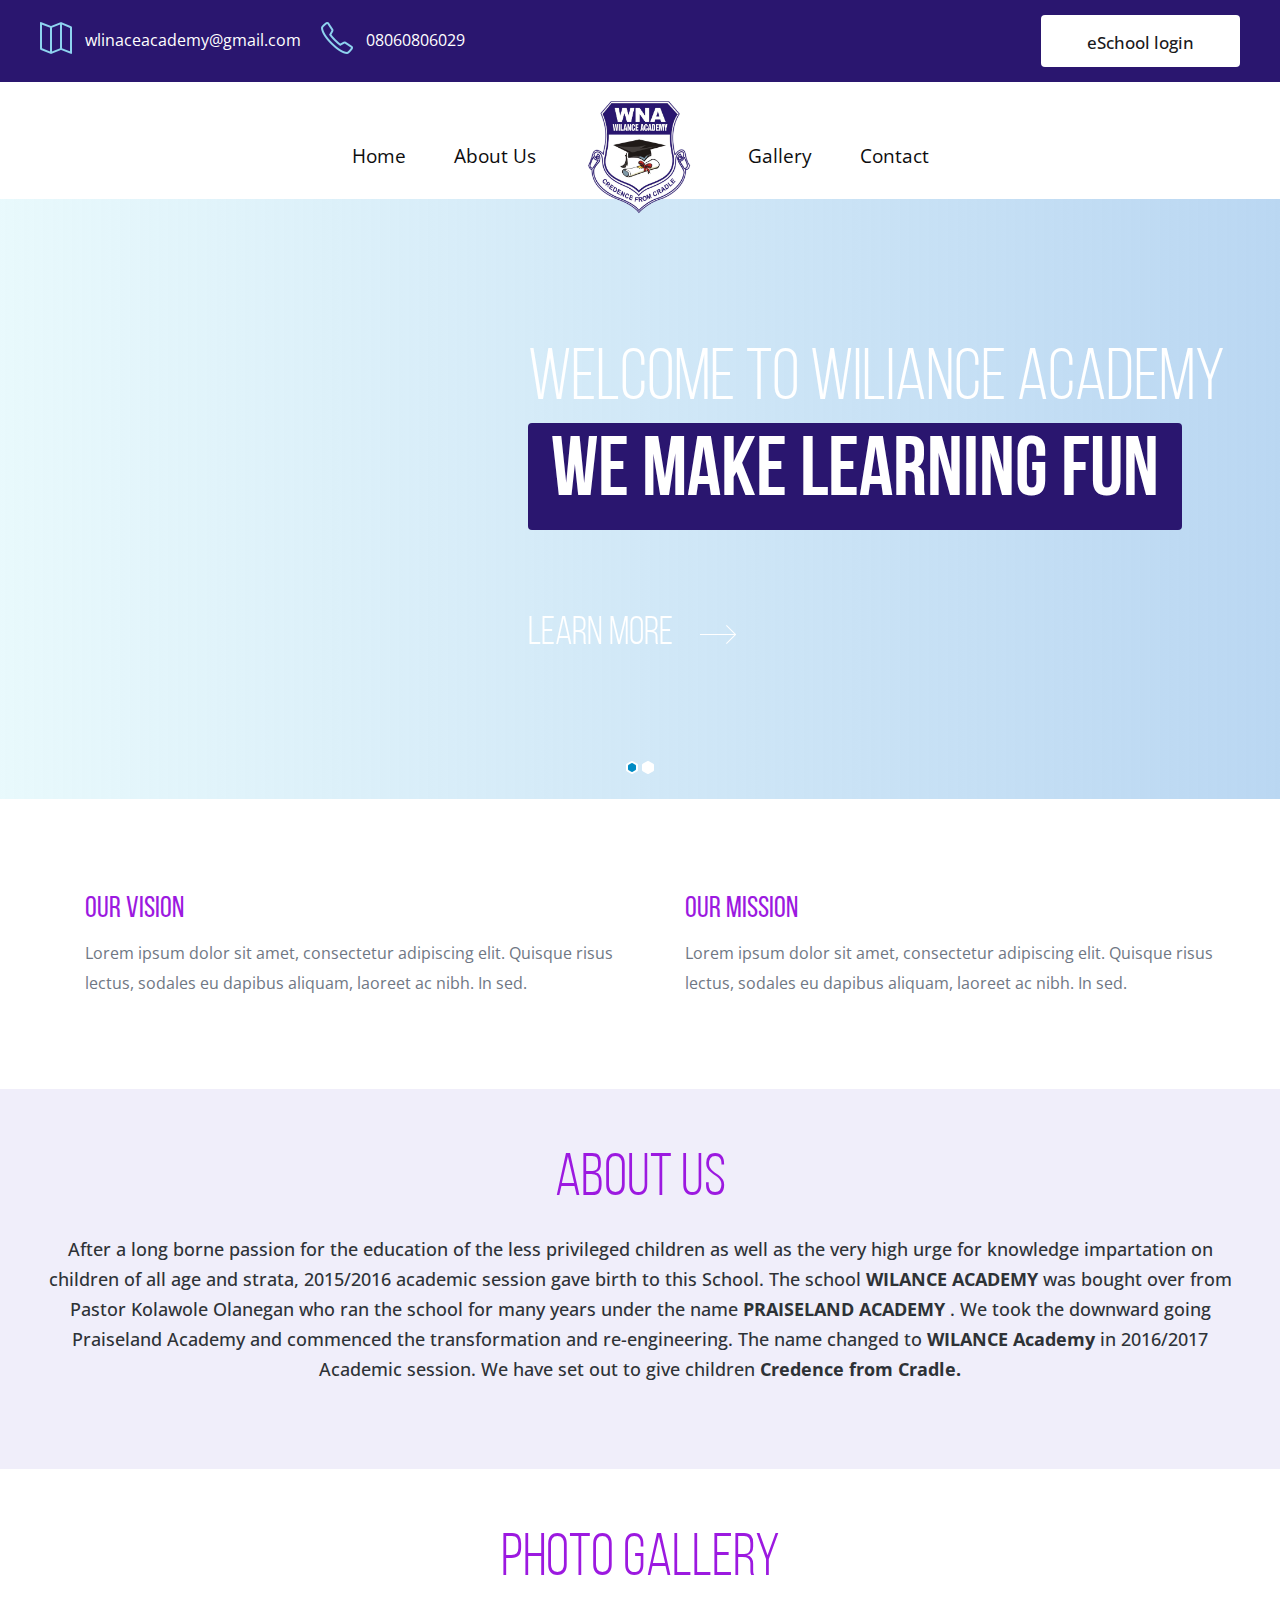
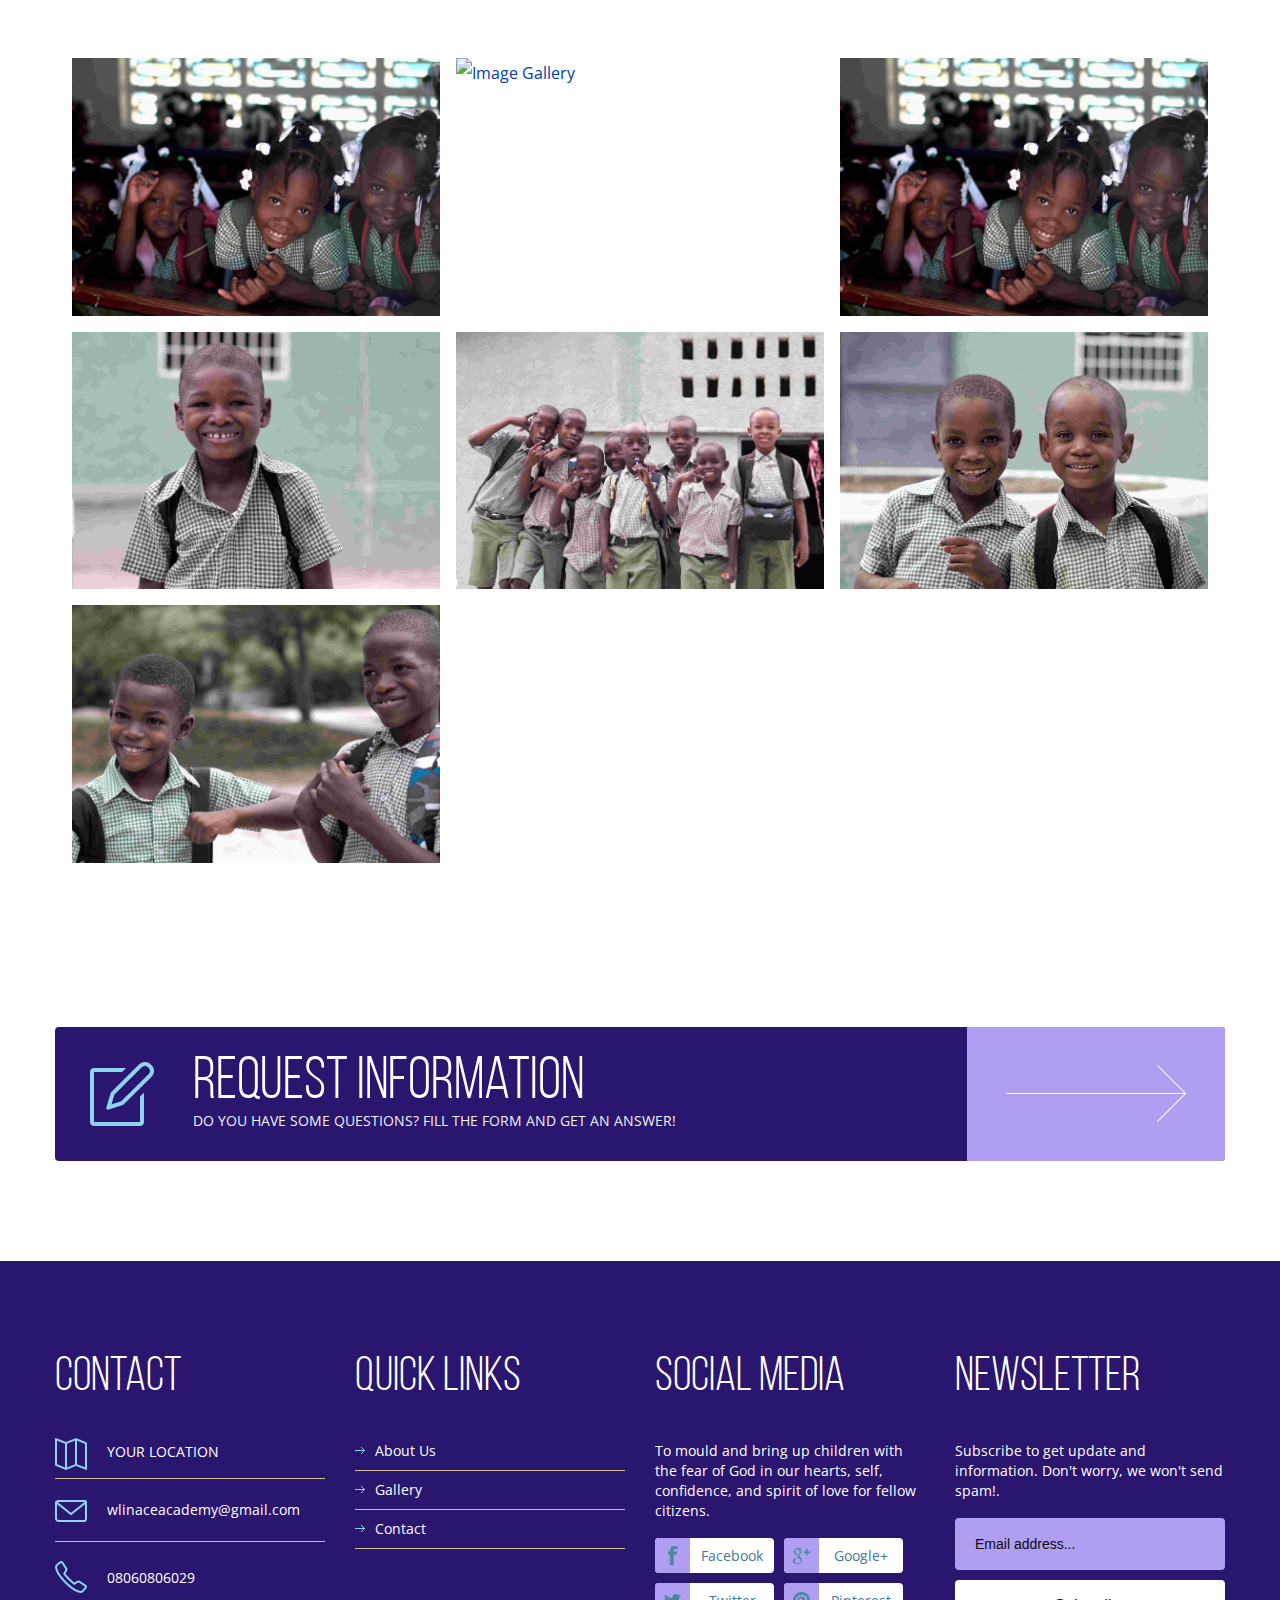
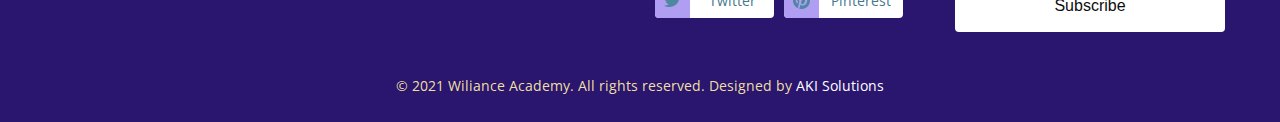
==== commit 55239213: "commit on 'master'" ====
--- a/index.html
+++ b/index.html
@@ -117,25 +117,15 @@
 			<h2 style="color: #9C19E0">About Us</h2>
 			<div class="about-text">
 				<p>
-					Lorem ipsum dolor sit amet, consectetur adipiscing elit. Sed non nibh varius, 
-					efficitur urna ac, ultricies magna. Curabitur auctor condimentum ligula, vel mollis erat. 
-					In tempor dui quis felis molestie, vitae posuere diam bibendum. Aenean varius, dolor quis 
-					suscipit posuere, nisi lectus vulputate ligula, ut placerat massa libero hendrerit ante. 
-					Mauris pellentesque venenatis vestibulum. Vivamus in erat sit amet sem mollis tristique. 
-					In mi enim, venenatis nec risus ac, feugiat ullamcorper nisi. Duis a elit sed nibh 
-					efficitur commodo. Suspendisse accumsan congue suscipit. In gravida mattis consequat. 
-					Cras accumsan, ante id aliquam fermentum, orci ipsum posuere ligula, vel sodales orci 
-					nisl id leo.
+					After a long borne passion for the education of the less privileged children as well as 
+					the very high urge for knowledge impartation on children of all age and strata, 
+					2015/2016 academic session gave birth to this School.
+					The school <strong> WILANCE ACADEMY </strong> was bought over from Pastor Kolawole Olanegan who ran the 
+					school for many years under the name <strong> PRAISELAND ACADEMY </strong>.
+					We took the downward going Praiseland Academy and commenced the transformation 
+					and re-engineering. The name changed to <strong> WILANCE Academy </strong> in 2016/2017 Academic session.
+					We have set out to give children <strong> Credence from Cradle.</strong> 
 				</p>
-
-					<p> Nam non tortor mattis, cursus ligula vel, ullamcorper risus. Sed suscipit nunc luctus, 
-						feugiat mauris id, sodales elit. Pellentesque habitant morbi tristique senectus et netus 
-						et malesuada fames ac turpis egestas. Duis congue ornare nulla, ac rhoncus nisi 
-						pellentesque vel. Curabitur pretium vel lacus ut blandit. In id porta leo. 
-						Praesent congue lorem nulla. Suspendisse vel lacus quis urna blandit eleifend. 
-						Fusce at ultricies tellus, sit amet pretium neque.
-					</p>
-
 			</div>
 		</div>
 		<!-- / container -->
